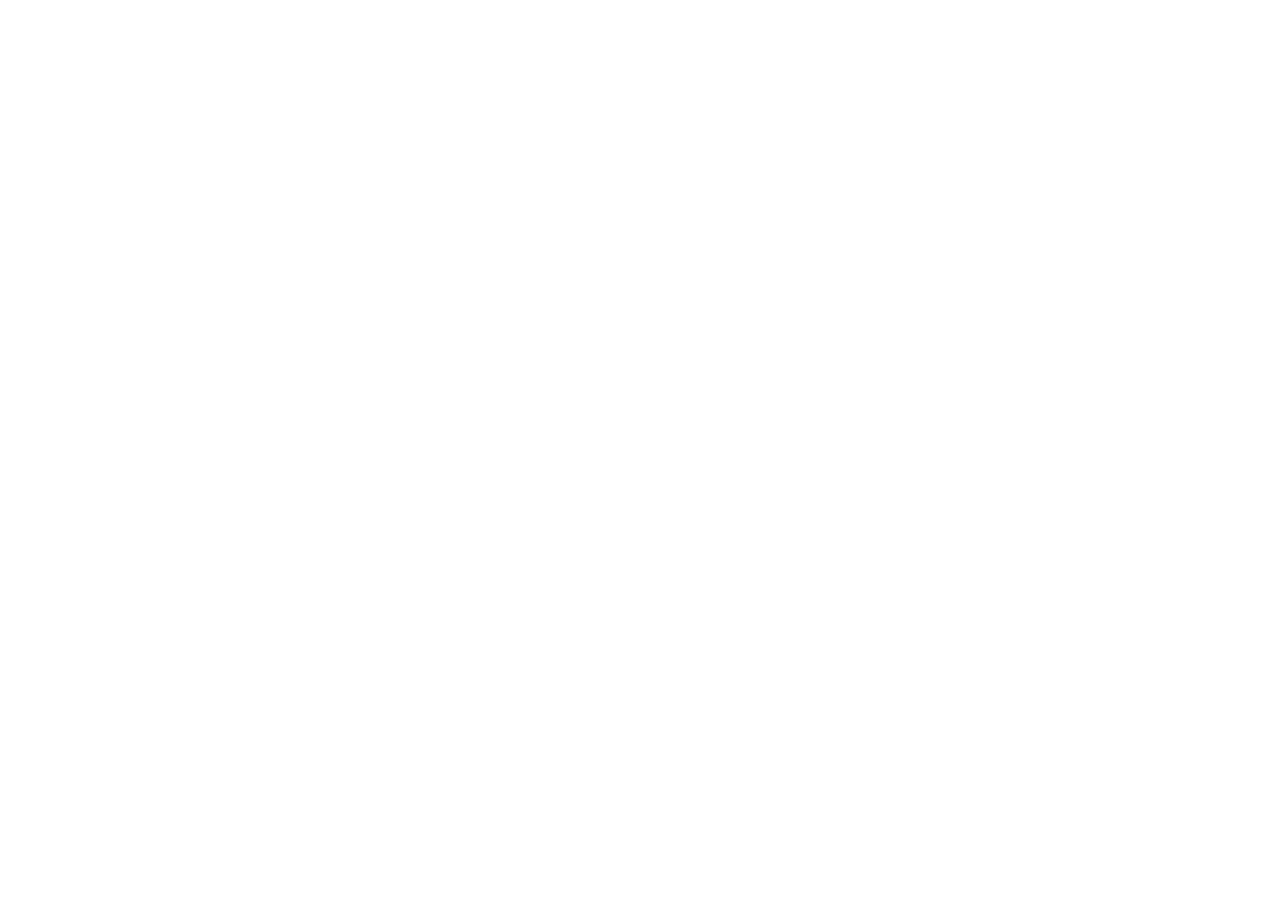
==== MGMFF/index.html @ a1c64749 "add index" ====
<!doctype html>
<html lang="en">
  <head>
    <meta charset="UTF-8" />
    <link rel="icon" type="image/svg+xml" href="/vite.svg" />
    <meta name="viewport" content="width=device-width, initial-scale=1.0" />
    <title>MEFGNN</title>
    <script type="module" crossorigin src="/assets/index-Czo3ZVK6.js"></script>
    <link rel="stylesheet" crossorigin href="/assets/index-4sK4E3Wk.css">
  </head>
  <body>
    <div id="root"></div>
  </body>
</html>
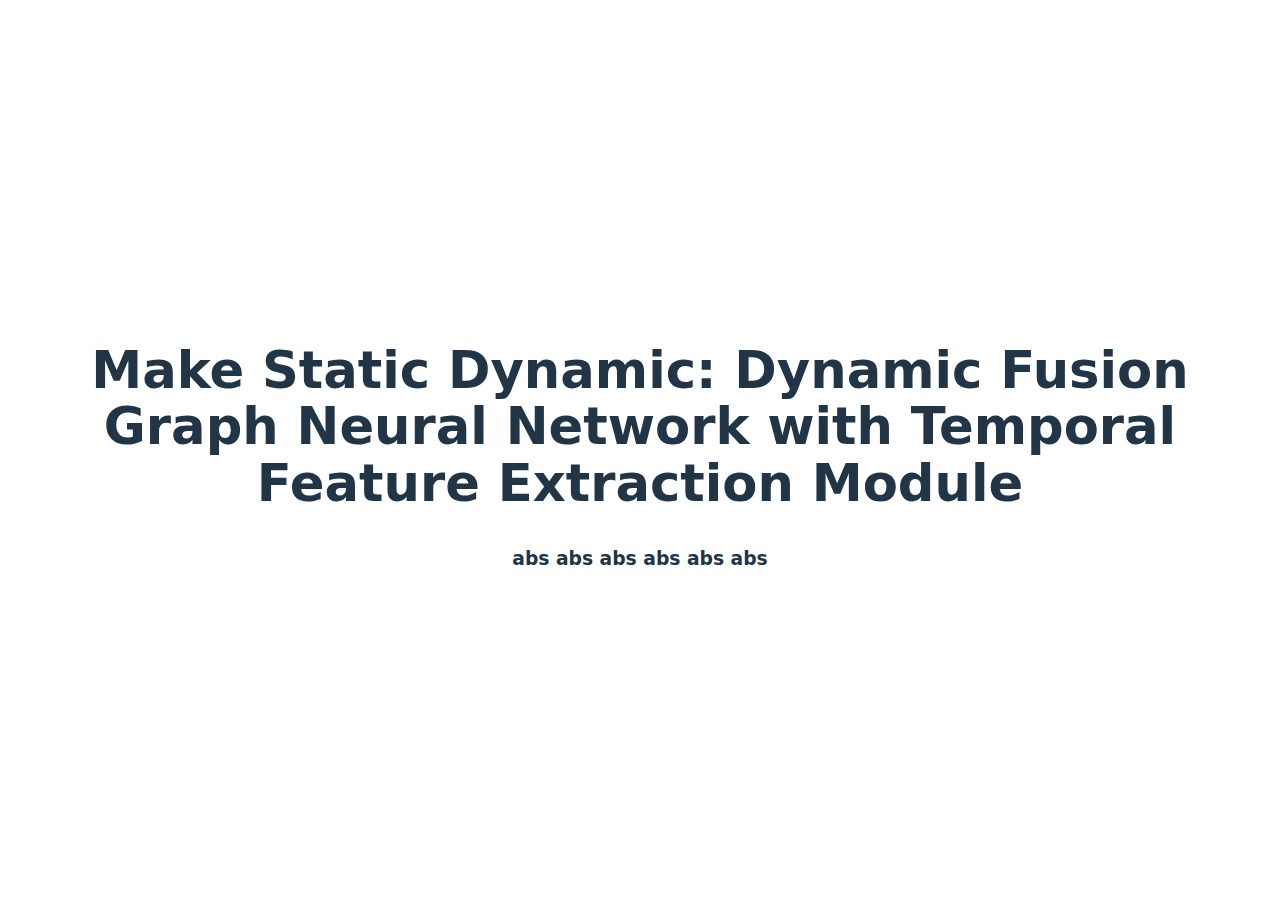
==== commit d4c9e81e: "fix index" ====
--- a/MGMFF/index.html
+++ b/MGMFF/index.html
@@ -1,15 +1,15 @@
-<!doctype html>
-<html lang="en">
-  <head>
-    <meta charset="UTF-8" />
-    <link rel="icon" type="image/svg+xml" href="/vite.svg" />
-    <meta name="viewport" content="width=device-width, initial-scale=1.0" />
-    <title>MEFGNN</title>
-    <script type="module" crossorigin src="/assets/index-Czo3ZVK6.js"></script>
-    <link rel="stylesheet" crossorigin href="/assets/index-4sK4E3Wk.css">
-  </head>
-  <body>
-    <div id="root"></div>-
-  </body>
-</html>
+<!doctype html>
+<html lang="en">
+  <head>
+    <meta charset="UTF-8" />
+    <link rel="icon" type="image/svg+xml" href="./vite.svg" />
+    <meta name="viewport" content="width=device-width, initial-scale=1.0" />
+    <title>MEFGNN</title>
+    <script type="module" crossorigin src="./assets/index-Czo3ZVK6.js"></script>
+    <link rel="stylesheet" crossorigin href="./assets/index-4sK4E3Wk.css">
+  </head>
+  <body>
+    <div id="root"></div>
+
+  </body>
+</html>
--- a/MGMFF/assets/index-4sK4E3Wk.css
+++ b/MGMFF/assets/index-4sK4E3Wk.css
@@ -0,0 +1 @@
+#root{max-width:1280px;margin:0 auto;padding:2rem;text-align:center}.logo{height:6em;padding:1.5em;will-change:filter;transition:filter .3s}.logo:hover{filter:drop-shadow(0 0 2em #646cffaa)}.logo.react:hover{filter:drop-shadow(0 0 2em #61dafbaa)}@keyframes logo-spin{0%{transform:rotate(0)}to{transform:rotate(360deg)}}@media (prefers-reduced-motion: no-preference){a:nth-of-type(2) .logo{animation:logo-spin infinite 20s linear}}.card{padding:2em}.read-the-docs{color:#888}:root{font-family:Inter,system-ui,Avenir,Helvetica,Arial,sans-serif;line-height:1.5;font-weight:400;color-scheme:light dark;color:#ffffffde;background-color:#242424;font-synthesis:none;text-rendering:optimizeLegibility;-webkit-font-smoothing:antialiased;-moz-osx-font-smoothing:grayscale}a{font-weight:500;color:#646cff;text-decoration:inherit}a:hover{color:#535bf2}body{margin:0;display:flex;place-items:center;min-width:320px;min-height:100vh}h1{font-size:3.2em;line-height:1.1}button{border-radius:8px;border:1px solid transparent;padding:.6em 1.2em;font-size:1em;font-weight:500;font-family:inherit;background-color:#1a1a1a;cursor:pointer;transition:border-color .25s}button:hover{border-color:#646cff}button:focus,button:focus-visible{outline:4px auto -webkit-focus-ring-color}@media (prefers-color-scheme: light){:root{color:#213547;background-color:#fff}a:hover{color:#747bff}button{background-color:#f9f9f9}}
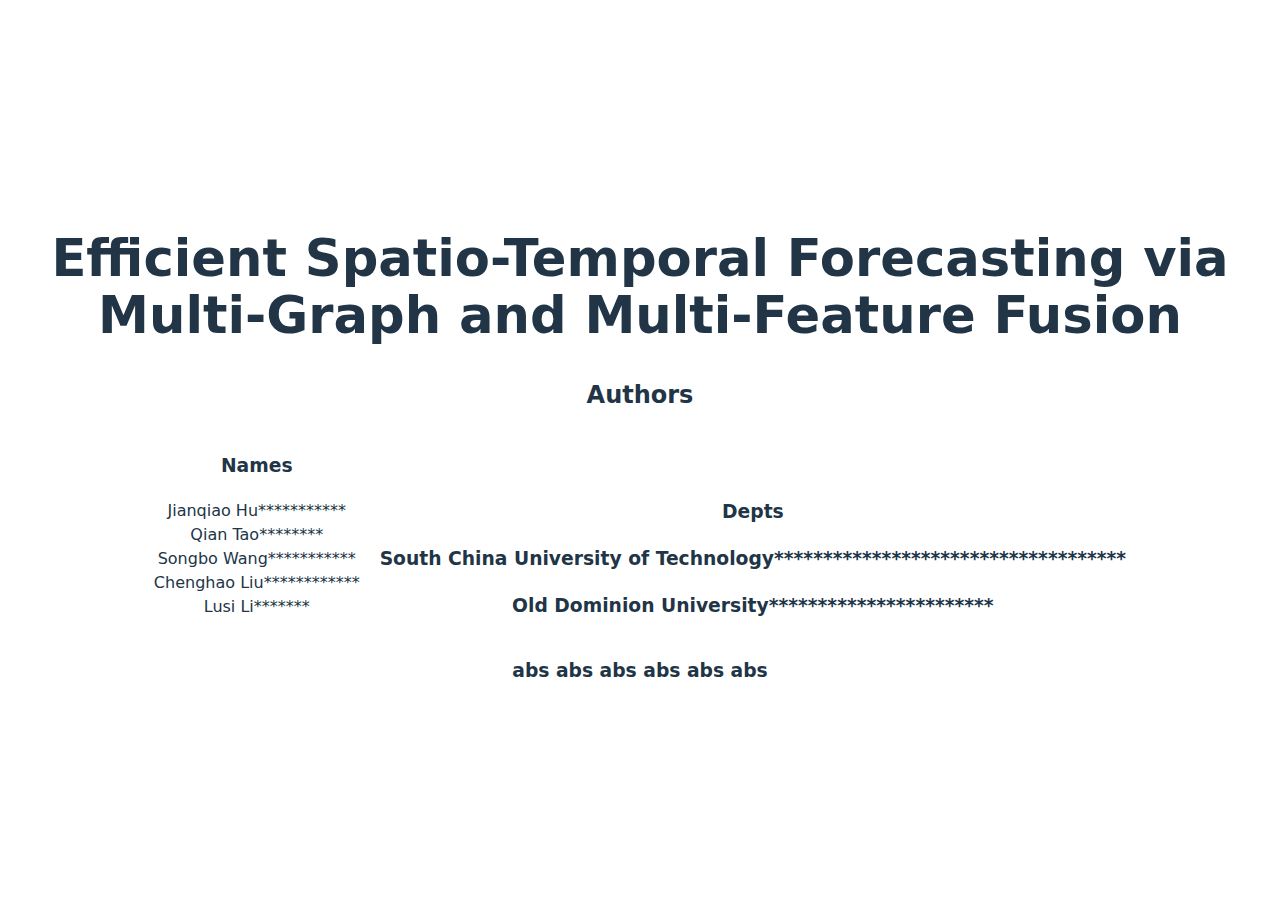
==== commit 267c4872: "fix MGMFF" ====
--- a/MGMFF/index.html
+++ b/MGMFF/index.html
@@ -4,8 +4,8 @@
     <meta charset="UTF-8" />
     <link rel="icon" type="image/svg+xml" href="./vite.svg" />
     <meta name="viewport" content="width=device-width, initial-scale=1.0" />
-    <title>MEFGNN</title>
-    <script type="module" crossorigin src="./assets/index-Czo3ZVK6.js"></script>
+    <title>MGMFF</title>
+    <script type="module" crossorigin src="./assets/index-P2ZWRGUz.js"></script>
     <link rel="stylesheet" crossorigin href="./assets/index-4sK4E3Wk.css">
   </head>
   <body>
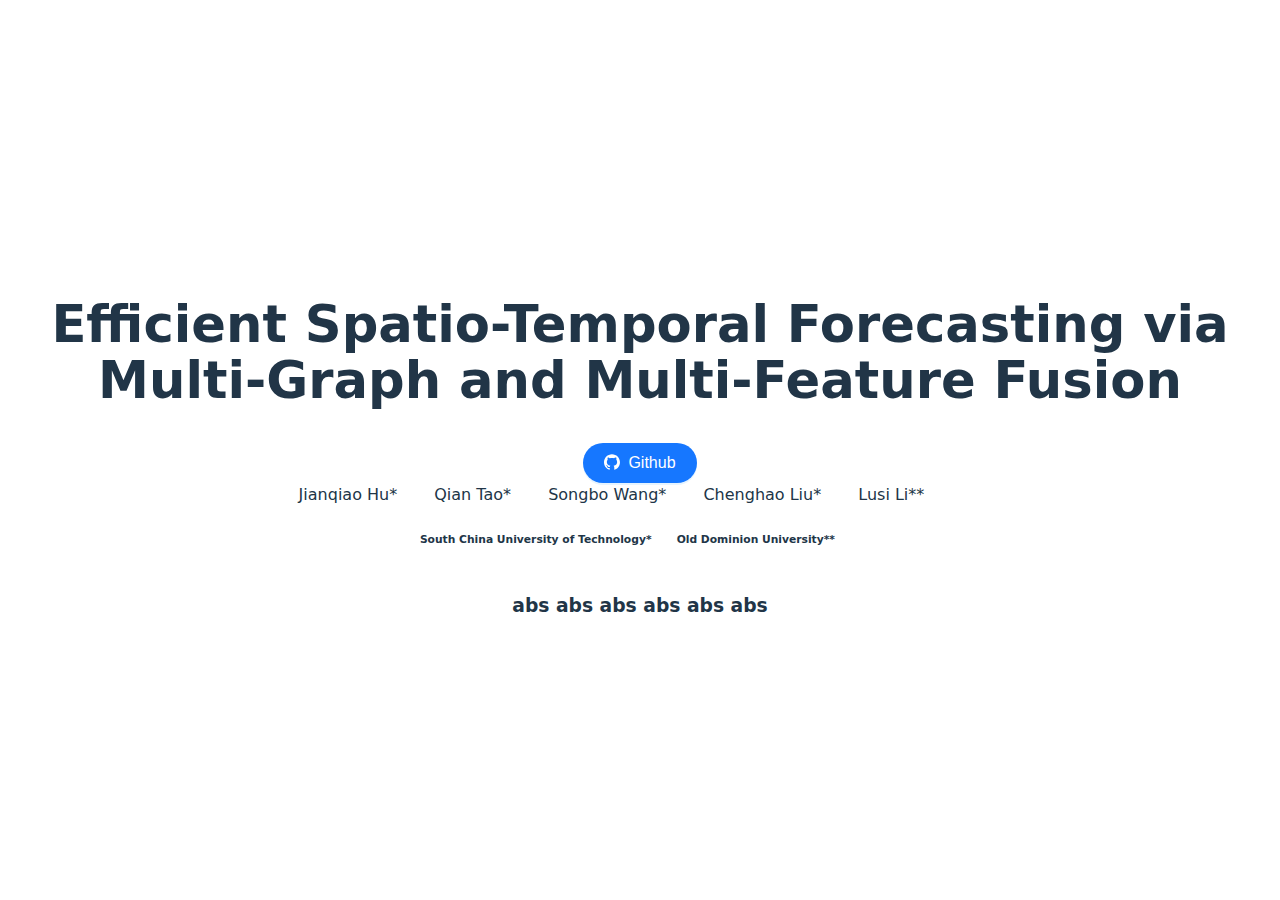
==== commit ce523bdc: "fix MGMFF" ====
--- a/MGMFF/index.html
+++ b/MGMFF/index.html
@@ -5,7 +5,7 @@
     <link rel="icon" type="image/svg+xml" href="./vite.svg" />
     <meta name="viewport" content="width=device-width, initial-scale=1.0" />
     <title>MGMFF</title>
-    <script type="module" crossorigin src="./assets/index-P2ZWRGUz.js"></script>
+    <script type="module" crossorigin src="./assets/index-rOuKhTlX.js"></script>
     <link rel="stylesheet" crossorigin href="./assets/index-4sK4E3Wk.css">
   </head>
   <body>
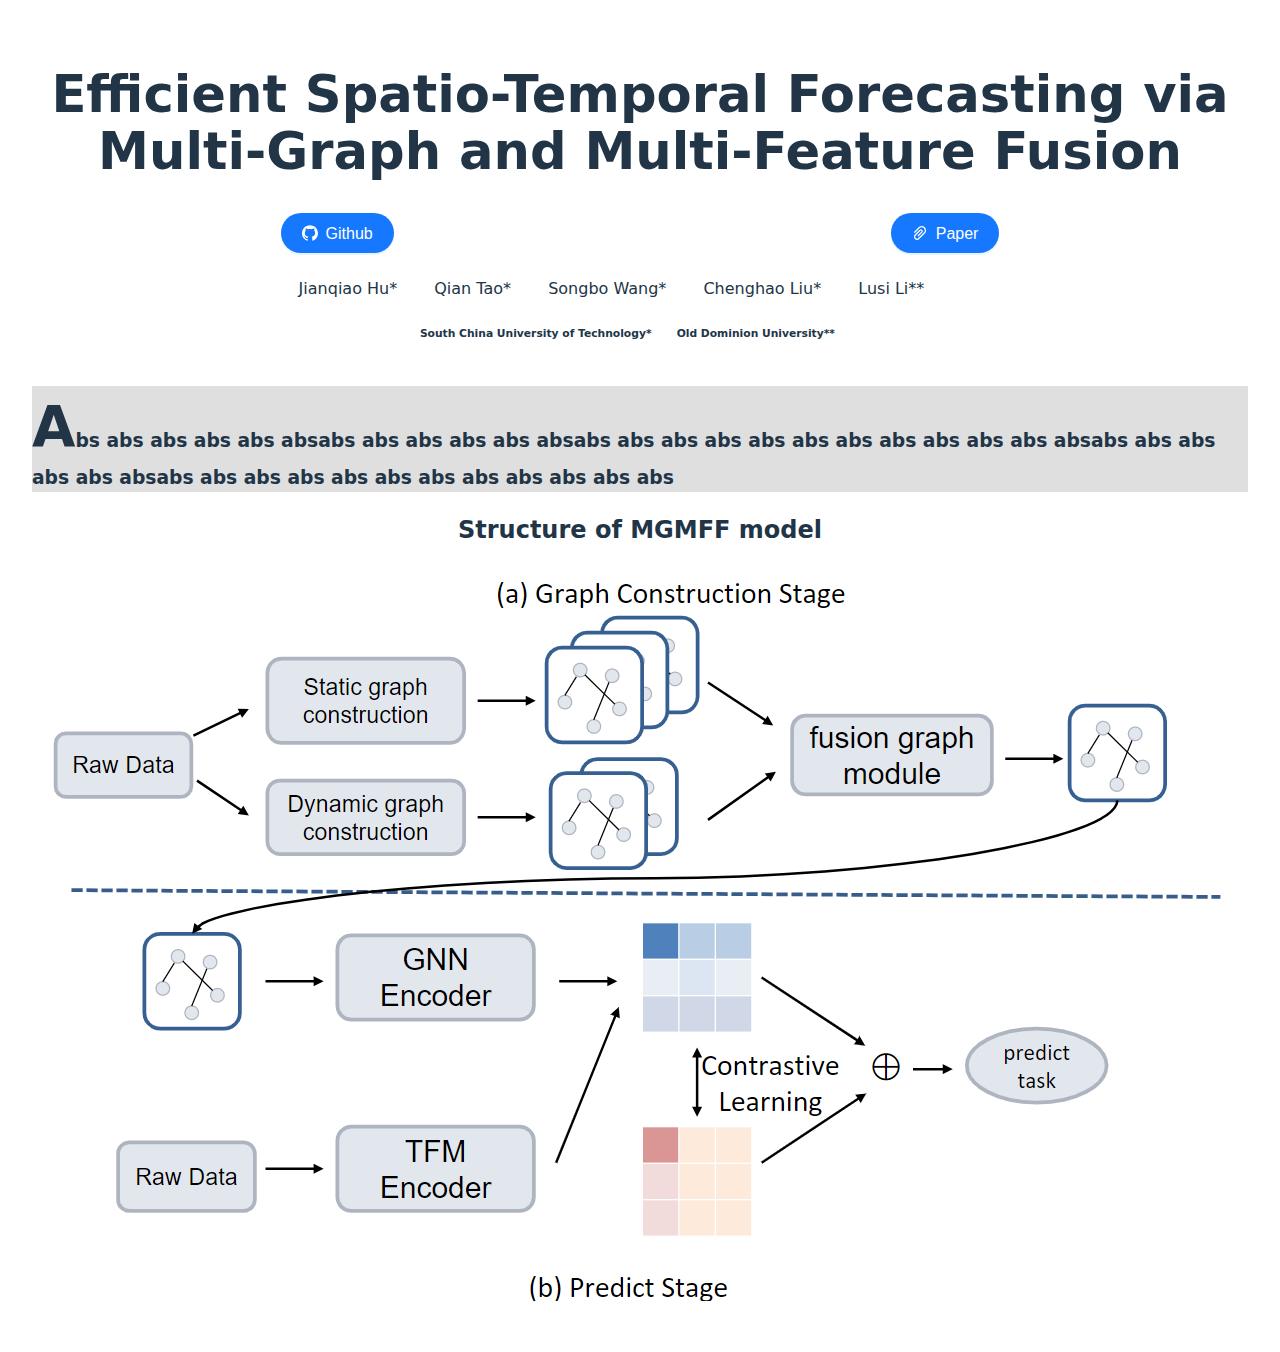
==== commit 1e8a348f: "fix page" ====
--- a/MGMFF/index.html
+++ b/MGMFF/index.html
@@ -1,15 +1,15 @@
-<!doctype html>
-<html lang="en">
-  <head>
-    <meta charset="UTF-8" />
-    <link rel="icon" type="image/svg+xml" href="./vite.svg" />
-    <meta name="viewport" content="width=device-width, initial-scale=1.0" />
-    <title>MGMFF</title>
-    <script type="module" crossorigin src="./assets/index-rOuKhTlX.js"></script>
+<!doctype html>
+<html lang="en">
+  <head>
+    <meta charset="UTF-8" />
+    <link rel="icon" type="image/svg+xml" href="./vite.svg" />
+    <meta name="viewport" content="width=device-width, initial-scale=1.0" />
+    <title>MGMFF</title>
+    <script type="module" crossorigin src="./assets/index-KEoGea8J.js"></script>
     <link rel="stylesheet" crossorigin href="./assets/index-4sK4E3Wk.css">
-  </head>
-  <body>
-    <div id="root"></div>
-
-  </body>
-</html>
+  </head>
+  <body>
+    <div id="root"></div>+
+  </body>
+</html>
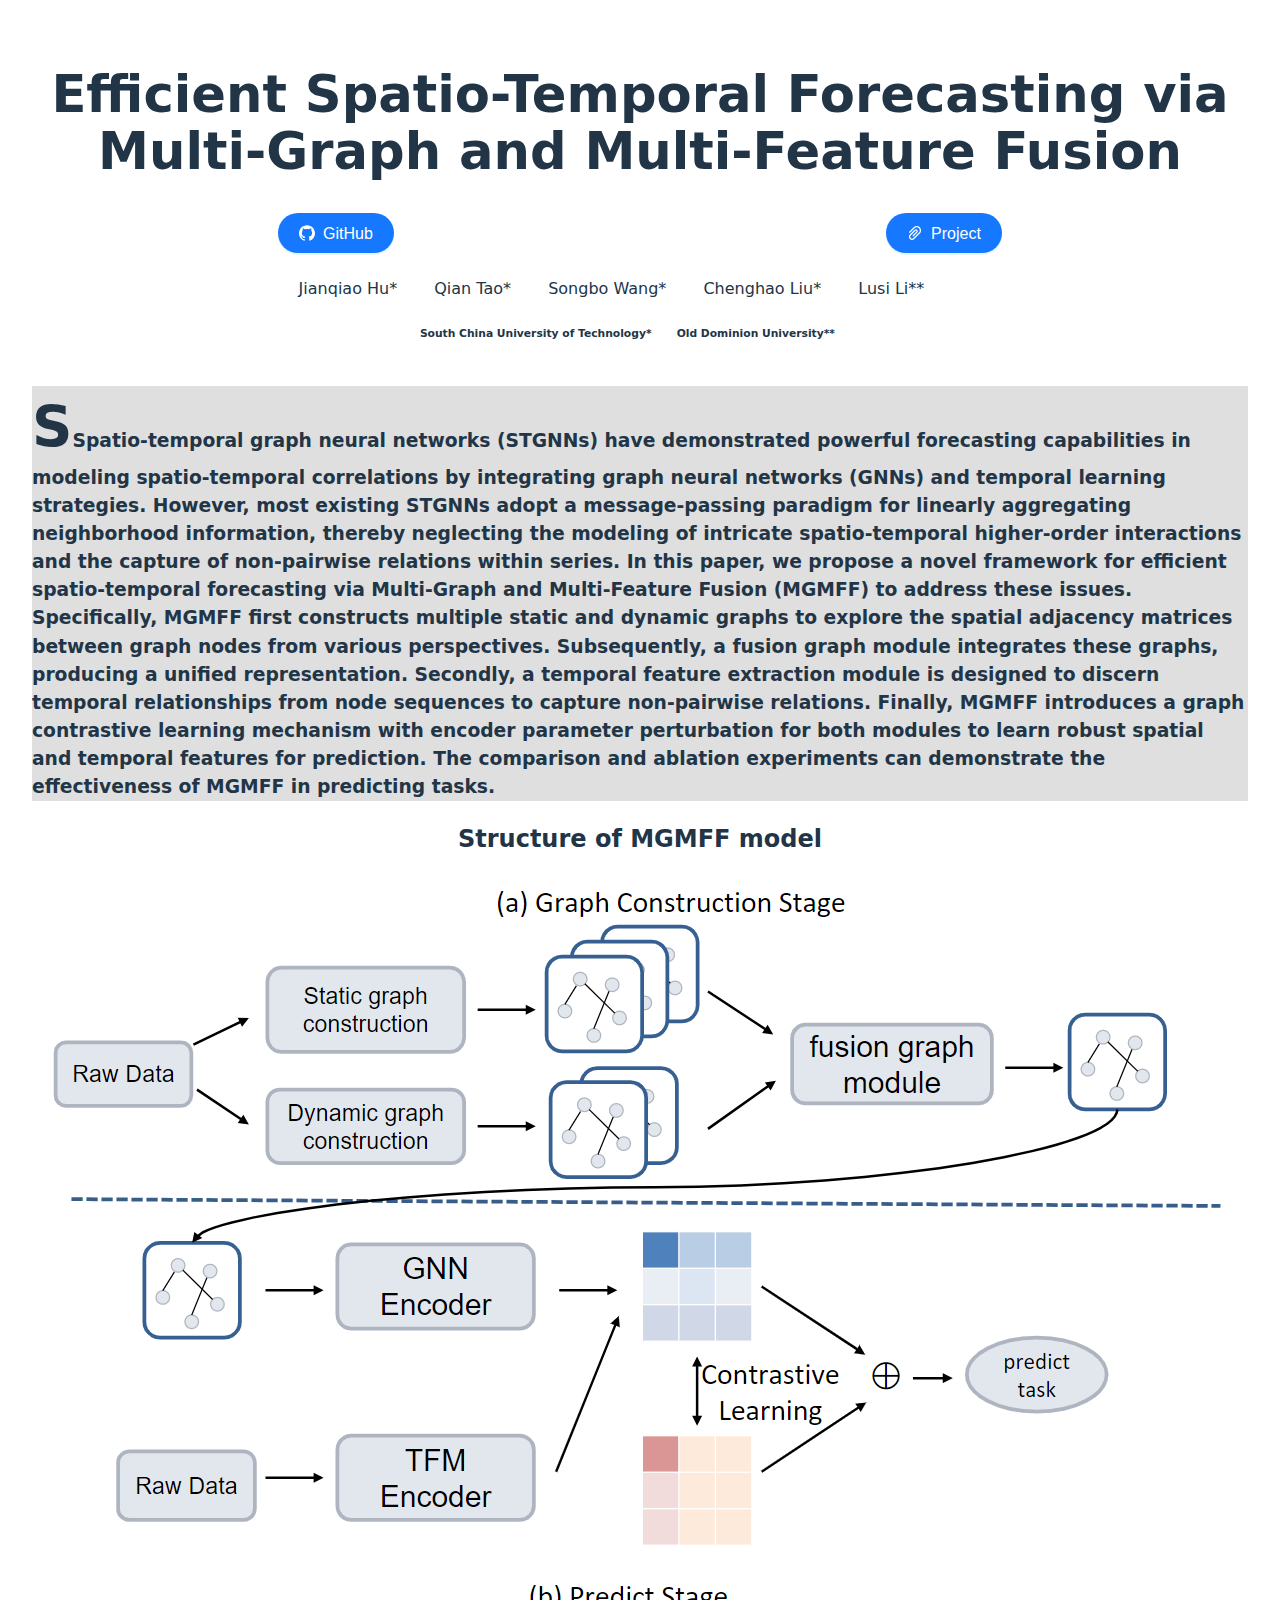
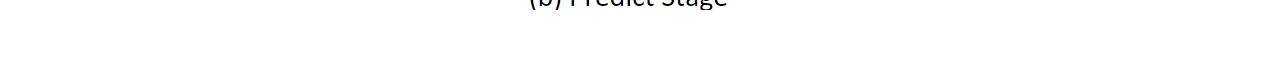
==== commit b51726e8: "fix page" ====
--- a/MGMFF/index.html
+++ b/MGMFF/index.html
@@ -5,8 +5,8 @@
     <link rel="icon" type="image/svg+xml" href="./vite.svg" />
     <meta name="viewport" content="width=device-width, initial-scale=1.0" />
     <title>MGMFF</title>
-    <script type="module" crossorigin src="./assets/index-KEoGea8J.js"></script>
-    <link rel="stylesheet" crossorigin href="./assets/index-4sK4E3Wk.css">
+    <script type="module" crossorigin src="./assets/index-cU9W8iYO.js"></script>
+    <link rel="stylesheet" crossorigin href="./assets/index-1HqgUDCi.css">
   </head>
   <body>
     <div id="root"></div>--- a/MGMFF/assets/index-1HqgUDCi.css
+++ b/MGMFF/assets/index-1HqgUDCi.css
@@ -0,0 +1 @@
+#root{max-width:1280px;margin:0 auto;padding:2rem;text-align:center}.logo{height:6em;padding:1.5em;will-change:filter;transition:filter .3s}.logo:hover{filter:drop-shadow(0 0 2em #646cffaa)}.logo.react:hover{filter:drop-shadow(0 0 2em #61dafbaa)}@keyframes logo-spin{0%{transform:rotate(0)}to{transform:rotate(360deg)}}@media (prefers-reduced-motion: no-preference){a:nth-of-type(2) .logo{animation:logo-spin infinite 20s linear}}.card{padding:2em}.read-the-docs{color:#888}@font-face{font-family:KaTeX_AMS;font-style:normal;font-weight:400;src:url(./KaTeX_AMS-Regular-UIXRTGNW.woff2) format("woff2"),url(./KaTeX_AMS-Regular-zJvWDgGp.woff) format("woff"),url(./KaTeX_AMS-Regular-0YIAJWTb.ttf) format("truetype")}@font-face{font-family:KaTeX_Caligraphic;font-style:normal;font-weight:700;src:url(./KaTeX_Caligraphic-Bold-6vyEfazt.woff2) format("woff2"),url(./KaTeX_Caligraphic-Bold-RIlxi71x.woff) format("woff"),url(./KaTeX_Caligraphic-Bold-AE18XbF9.ttf) format("truetype")}@font-face{font-family:KaTeX_Caligraphic;font-style:normal;font-weight:400;src:url(./KaTeX_Caligraphic-Regular-4uo0fsfh.woff2) format("woff2"),url(./KaTeX_Caligraphic-Regular-k0QPq0y-.woff) format("woff"),url(./KaTeX_Caligraphic-Regular-MF_e1AYw.ttf) format("truetype")}@font-face{font-family:KaTeX_Fraktur;font-style:normal;font-weight:700;src:url(./KaTeX_Fraktur-Bold-i-oP291Y.woff2) format("woff2"),url(./KaTeX_Fraktur-Bold-bAz-dThZ.woff) format("woff"),url(./KaTeX_Fraktur-Bold-XZxETTVq.ttf) format("truetype")}@font-face{font-family:KaTeX_Fraktur;font-style:normal;font-weight:400;src:url(./KaTeX_Fraktur-Regular-k2IhepQP.woff2) format("woff2"),url(./KaTeX_Fraktur-Regular-8XXOHEfX.woff) format("woff"),url(./KaTeX_Fraktur-Regular-gf8Lq3rE.ttf) format("truetype")}@font-face{font-family:KaTeX_Main;font-style:normal;font-weight:700;src:url(./KaTeX_Main-Bold-sffOiHVw.woff2) format("woff2"),url(./KaTeX_Main-Bold-CZtwCMuf.woff) format("woff"),url(./KaTeX_Main-Bold-MGqDlVzd.ttf) format("truetype")}@font-face{font-family:KaTeX_Main;font-style:italic;font-weight:700;src:url(./KaTeX_Main-BoldItalic-8QydwDku.woff2) format("woff2"),url(./KaTeX_Main-BoldItalic-EqUi0SPe.woff) format("woff"),url(./KaTeX_Main-BoldItalic-88TzJhul.ttf) format("truetype")}@font-face{font-family:KaTeX_Main;font-style:italic;font-weight:400;src:url(./KaTeX_Main-Italic-DVgO3ulm.woff2) format("woff2"),url(./KaTeX_Main-Italic-TCzgZvdR.woff) format("woff"),url(./KaTeX_Main-Italic-N1npxqDf.ttf) format("truetype")}@font-face{font-family:KaTeX_Main;font-style:normal;font-weight:400;src:url(./KaTeX_Main-Regular-dtjb4qKe.woff2) format("woff2"),url(./KaTeX_Main-Regular-6_eCWgYQ.woff) format("woff"),url(./KaTeX_Main-Regular-MqWbzbVV.ttf) format("truetype")}@font-face{font-family:KaTeX_Math;font-style:italic;font-weight:700;src:url(./KaTeX_Math-BoldItalic-mZ7zbAmZ.woff2) format("woff2"),url(./KaTeX_Math-BoldItalic-ImPtsMme.woff) format("woff"),url(./KaTeX_Math-BoldItalic-d10o37uD.ttf) format("truetype")}@font-face{font-family:KaTeX_Math;font-style:italic;font-weight:400;src:url(./KaTeX_Math-Italic-LedwBEzP.woff2) format("woff2"),url(./KaTeX_Math-Italic-wNP_z16f.woff) format("woff"),url(./KaTeX_Math-Italic-H5Tq_9FA.ttf) format("truetype")}@font-face{font-family:KaTeX_SansSerif;font-style:normal;font-weight:700;src:url(./KaTeX_SansSerif-Bold-9bFEtBg9.woff2) format("woff2"),url(./KaTeX_SansSerif-Bold-2yISjogg.woff) format("woff"),url(./KaTeX_SansSerif-Bold-hTHqZ76u.ttf) format("truetype")}@font-face{font-family:KaTeX_SansSerif;font-style:italic;font-weight:400;src:url(./KaTeX_SansSerif-Italic-tx9FahgZ.woff2) format("woff2"),url(./KaTeX_SansSerif-Italic-Azdo-3Wm.woff) format("woff"),url(./KaTeX_SansSerif-Italic-GGIydc0p.ttf) format("truetype")}@font-face{font-family:KaTeX_SansSerif;font-style:normal;font-weight:400;src:url(./KaTeX_SansSerif-Regular-wwQp5Se8.woff2) format("woff2"),url(./KaTeX_SansSerif-Regular-kun6lKiW.woff) format("woff"),url(./KaTeX_SansSerif-Regular-TaO4USHJ.ttf) format("truetype")}@font-face{font-family:KaTeX_Script;font-style:normal;font-weight:400;src:url(./KaTeX_Script-Regular-98CFnxev.woff2) format("woff2"),url(./KaTeX_Script-Regular--ckFYqpa.woff) format("woff"),url(./KaTeX_Script-Regular-uSZBlqPg.ttf) format("truetype")}@font-face{font-family:KaTeX_Size1;font-style:normal;font-weight:400;src:url(./KaTeX_Size1-Regular-Jgg_JgPA.woff2) format("woff2"),url(./KaTeX_Size1-Regular-tfebZ-uE.woff) format("woff"),url(./KaTeX_Size1-Regular-27J7nvyK.ttf) format("truetype")}@font-face{font-family:KaTeX_Size2;font-style:normal;font-weight:400;src:url(./KaTeX_Size2-Regular-8uHcfdJu.woff2) format("woff2"),url(./KaTeX_Size2-Regular-KA9bXP1N.woff) format("woff"),url(./KaTeX_Size2-Regular-e4ClFoQr.ttf) format("truetype")}@font-face{font-family:KaTeX_Size3;font-style:normal;font-weight:400;src:url([data-uri]) format("woff2"),url(./KaTeX_Size3-Regular-k6uTKqBB.woff) format("woff"),url(./KaTeX_Size3-Regular-4KV7NJM_.ttf) format("truetype")}@font-face{font-family:KaTeX_Size4;font-style:normal;font-weight:400;src:url(./KaTeX_Size4-Regular-5eZcWcVX.woff2) format("woff2"),url(./KaTeX_Size4-Regular-RfuIJGSk.woff) format("woff"),url(./KaTeX_Size4-Regular-1hQb9ONy.ttf) format("truetype")}@font-face{font-family:KaTeX_Typewriter;font-style:normal;font-weight:400;src:url(./KaTeX_Typewriter-Regular-juq-IZ9c.woff2) format("woff2"),url(./KaTeX_Typewriter-Regular-tMUvZjwd.woff) format("woff"),url(./KaTeX_Typewriter-Regular-9yG-_x36.ttf) format("truetype")}.katex{text-rendering:auto;font: 1.21em KaTeX_Main,Times New Roman,serif;line-height:1.2;text-indent:0}.katex *{-ms-high-contrast-adjust:none!important;border-color:currentColor}.katex .katex-version:after{content:"0.16.9"}.katex .katex-mathml{clip:rect(1px,1px,1px,1px);border:0;height:1px;overflow:hidden;padding:0;position:absolute;width:1px}.katex .katex-html>.newline{display:block}.katex .base{position:relative;white-space:nowrap;width:-webkit-min-content;width:-moz-min-content;width:min-content}.katex .base,.katex .strut{display:inline-block}.katex .textbf{font-weight:700}.katex .textit{font-style:italic}.katex .textrm{font-family:KaTeX_Main}.katex .textsf{font-family:KaTeX_SansSerif}.katex .texttt{font-family:KaTeX_Typewriter}.katex .mathnormal{font-family:KaTeX_Math;font-style:italic}.katex .mathit{font-family:KaTeX_Main;font-style:italic}.katex .mathrm{font-style:normal}.katex .mathbf{font-family:KaTeX_Main;font-weight:700}.katex .boldsymbol{font-family:KaTeX_Math;font-style:italic;font-weight:700}.katex .amsrm,.katex .mathbb,.katex .textbb{font-family:KaTeX_AMS}.katex .mathcal{font-family:KaTeX_Caligraphic}.katex .mathfrak,.katex .textfrak{font-family:KaTeX_Fraktur}.katex .mathboldfrak,.katex .textboldfrak{font-family:KaTeX_Fraktur;font-weight:700}.katex .mathtt{font-family:KaTeX_Typewriter}.katex .mathscr,.katex .textscr{font-family:KaTeX_Script}.katex .mathsf,.katex .textsf{font-family:KaTeX_SansSerif}.katex .mathboldsf,.katex .textboldsf{font-family:KaTeX_SansSerif;font-weight:700}.katex .mathitsf,.katex .textitsf{font-family:KaTeX_SansSerif;font-style:italic}.katex .mainrm{font-family:KaTeX_Main;font-style:normal}.katex .vlist-t{border-collapse:collapse;display:inline-table;table-layout:fixed}.katex .vlist-r{display:table-row}.katex .vlist{display:table-cell;position:relative;vertical-align:bottom}.katex .vlist>span{display:block;height:0;position:relative}.katex .vlist>span>span{display:inline-block}.katex .vlist>span>.pstrut{overflow:hidden;width:0}.katex .vlist-t2{margin-right:-2px}.katex .vlist-s{display:table-cell;font-size:1px;min-width:2px;vertical-align:bottom;width:2px}.katex .vbox{align-items:baseline;display:inline-flex;flex-direction:column}.katex .hbox{width:100%}.katex .hbox,.katex .thinbox{display:inline-flex;flex-direction:row}.katex .thinbox{max-width:0;width:0}.katex .msupsub{text-align:left}.katex .mfrac>span>span{text-align:center}.katex .mfrac .frac-line{border-bottom-style:solid;display:inline-block;width:100%}.katex .hdashline,.katex .hline,.katex .mfrac .frac-line,.katex .overline .overline-line,.katex .rule,.katex .underline .underline-line{min-height:1px}.katex .mspace{display:inline-block}.katex .clap,.katex .llap,.katex .rlap{position:relative;width:0}.katex .clap>.inner,.katex .llap>.inner,.katex .rlap>.inner{position:absolute}.katex .clap>.fix,.katex .llap>.fix,.katex .rlap>.fix{display:inline-block}.katex .llap>.inner{right:0}.katex .clap>.inner,.katex .rlap>.inner{left:0}.katex .clap>.inner>span{margin-left:-50%;margin-right:50%}.katex .rule{border:0 solid;display:inline-block;position:relative}.katex .hline,.katex .overline .overline-line,.katex .underline .underline-line{border-bottom-style:solid;display:inline-block;width:100%}.katex .hdashline{border-bottom-style:dashed;display:inline-block;width:100%}.katex .sqrt>.root{margin-left:.27777778em;margin-right:-.55555556em}.katex .fontsize-ensurer.reset-size1.size1,.katex .sizing.reset-size1.size1{font-size:1em}.katex .fontsize-ensurer.reset-size1.size2,.katex .sizing.reset-size1.size2{font-size:1.2em}.katex .fontsize-ensurer.reset-size1.size3,.katex .sizing.reset-size1.size3{font-size:1.4em}.katex .fontsize-ensurer.reset-size1.size4,.katex .sizing.reset-size1.size4{font-size:1.6em}.katex .fontsize-ensurer.reset-size1.size5,.katex .sizing.reset-size1.size5{font-size:1.8em}.katex .fontsize-ensurer.reset-size1.size6,.katex .sizing.reset-size1.size6{font-size:2em}.katex .fontsize-ensurer.reset-size1.size7,.katex .sizing.reset-size1.size7{font-size:2.4em}.katex .fontsize-ensurer.reset-size1.size8,.katex .sizing.reset-size1.size8{font-size:2.88em}.katex .fontsize-ensurer.reset-size1.size9,.katex .sizing.reset-size1.size9{font-size:3.456em}.katex .fontsize-ensurer.reset-size1.size10,.katex .sizing.reset-size1.size10{font-size:4.148em}.katex .fontsize-ensurer.reset-size1.size11,.katex .sizing.reset-size1.size11{font-size:4.976em}.katex .fontsize-ensurer.reset-size2.size1,.katex .sizing.reset-size2.size1{font-size:.83333333em}.katex .fontsize-ensurer.reset-size2.size2,.katex .sizing.reset-size2.size2{font-size:1em}.katex .fontsize-ensurer.reset-size2.size3,.katex .sizing.reset-size2.size3{font-size:1.16666667em}.katex .fontsize-ensurer.reset-size2.size4,.katex .sizing.reset-size2.size4{font-size:1.33333333em}.katex .fontsize-ensurer.reset-size2.size5,.katex .sizing.reset-size2.size5{font-size:1.5em}.katex .fontsize-ensurer.reset-size2.size6,.katex .sizing.reset-size2.size6{font-size:1.66666667em}.katex .fontsize-ensurer.reset-size2.size7,.katex .sizing.reset-size2.size7{font-size:2em}.katex .fontsize-ensurer.reset-size2.size8,.katex .sizing.reset-size2.size8{font-size:2.4em}.katex .fontsize-ensurer.reset-size2.size9,.katex .sizing.reset-size2.size9{font-size:2.88em}.katex .fontsize-ensurer.reset-size2.size10,.katex .sizing.reset-size2.size10{font-size:3.45666667em}.katex .fontsize-ensurer.reset-size2.size11,.katex .sizing.reset-size2.size11{font-size:4.14666667em}.katex .fontsize-ensurer.reset-size3.size1,.katex .sizing.reset-size3.size1{font-size:.71428571em}.katex .fontsize-ensurer.reset-size3.size2,.katex .sizing.reset-size3.size2{font-size:.85714286em}.katex .fontsize-ensurer.reset-size3.size3,.katex .sizing.reset-size3.size3{font-size:1em}.katex .fontsize-ensurer.reset-size3.size4,.katex .sizing.reset-size3.size4{font-size:1.14285714em}.katex .fontsize-ensurer.reset-size3.size5,.katex .sizing.reset-size3.size5{font-size:1.28571429em}.katex .fontsize-ensurer.reset-size3.size6,.katex .sizing.reset-size3.size6{font-size:1.42857143em}.katex .fontsize-ensurer.reset-size3.size7,.katex .sizing.reset-size3.size7{font-size:1.71428571em}.katex .fontsize-ensurer.reset-size3.size8,.katex .sizing.reset-size3.size8{font-size:2.05714286em}.katex .fontsize-ensurer.reset-size3.size9,.katex .sizing.reset-size3.size9{font-size:2.46857143em}.katex .fontsize-ensurer.reset-size3.size10,.katex .sizing.reset-size3.size10{font-size:2.96285714em}.katex .fontsize-ensurer.reset-size3.size11,.katex .sizing.reset-size3.size11{font-size:3.55428571em}.katex .fontsize-ensurer.reset-size4.size1,.katex .sizing.reset-size4.size1{font-size:.625em}.katex .fontsize-ensurer.reset-size4.size2,.katex .sizing.reset-size4.size2{font-size:.75em}.katex .fontsize-ensurer.reset-size4.size3,.katex .sizing.reset-size4.size3{font-size:.875em}.katex .fontsize-ensurer.reset-size4.size4,.katex .sizing.reset-size4.size4{font-size:1em}.katex .fontsize-ensurer.reset-size4.size5,.katex .sizing.reset-size4.size5{font-size:1.125em}.katex .fontsize-ensurer.reset-size4.size6,.katex .sizing.reset-size4.size6{font-size:1.25em}.katex .fontsize-ensurer.reset-size4.size7,.katex .sizing.reset-size4.size7{font-size:1.5em}.katex .fontsize-ensurer.reset-size4.size8,.katex .sizing.reset-size4.size8{font-size:1.8em}.katex .fontsize-ensurer.reset-size4.size9,.katex .sizing.reset-size4.size9{font-size:2.16em}.katex .fontsize-ensurer.reset-size4.size10,.katex .sizing.reset-size4.size10{font-size:2.5925em}.katex .fontsize-ensurer.reset-size4.size11,.katex .sizing.reset-size4.size11{font-size:3.11em}.katex .fontsize-ensurer.reset-size5.size1,.katex .sizing.reset-size5.size1{font-size:.55555556em}.katex .fontsize-ensurer.reset-size5.size2,.katex .sizing.reset-size5.size2{font-size:.66666667em}.katex .fontsize-ensurer.reset-size5.size3,.katex .sizing.reset-size5.size3{font-size:.77777778em}.katex .fontsize-ensurer.reset-size5.size4,.katex .sizing.reset-size5.size4{font-size:.88888889em}.katex .fontsize-ensurer.reset-size5.size5,.katex .sizing.reset-size5.size5{font-size:1em}.katex .fontsize-ensurer.reset-size5.size6,.katex .sizing.reset-size5.size6{font-size:1.11111111em}.katex .fontsize-ensurer.reset-size5.size7,.katex .sizing.reset-size5.size7{font-size:1.33333333em}.katex .fontsize-ensurer.reset-size5.size8,.katex .sizing.reset-size5.size8{font-size:1.6em}.katex .fontsize-ensurer.reset-size5.size9,.katex .sizing.reset-size5.size9{font-size:1.92em}.katex .fontsize-ensurer.reset-size5.size10,.katex .sizing.reset-size5.size10{font-size:2.30444444em}.katex .fontsize-ensurer.reset-size5.size11,.katex .sizing.reset-size5.size11{font-size:2.76444444em}.katex .fontsize-ensurer.reset-size6.size1,.katex .sizing.reset-size6.size1{font-size:.5em}.katex .fontsize-ensurer.reset-size6.size2,.katex .sizing.reset-size6.size2{font-size:.6em}.katex .fontsize-ensurer.reset-size6.size3,.katex .sizing.reset-size6.size3{font-size:.7em}.katex .fontsize-ensurer.reset-size6.size4,.katex .sizing.reset-size6.size4{font-size:.8em}.katex .fontsize-ensurer.reset-size6.size5,.katex .sizing.reset-size6.size5{font-size:.9em}.katex .fontsize-ensurer.reset-size6.size6,.katex .sizing.reset-size6.size6{font-size:1em}.katex .fontsize-ensurer.reset-size6.size7,.katex .sizing.reset-size6.size7{font-size:1.2em}.katex .fontsize-ensurer.reset-size6.size8,.katex .sizing.reset-size6.size8{font-size:1.44em}.katex .fontsize-ensurer.reset-size6.size9,.katex .sizing.reset-size6.size9{font-size:1.728em}.katex .fontsize-ensurer.reset-size6.size10,.katex .sizing.reset-size6.size10{font-size:2.074em}.katex .fontsize-ensurer.reset-size6.size11,.katex .sizing.reset-size6.size11{font-size:2.488em}.katex .fontsize-ensurer.reset-size7.size1,.katex .sizing.reset-size7.size1{font-size:.41666667em}.katex .fontsize-ensurer.reset-size7.size2,.katex .sizing.reset-size7.size2{font-size:.5em}.katex .fontsize-ensurer.reset-size7.size3,.katex .sizing.reset-size7.size3{font-size:.58333333em}.katex .fontsize-ensurer.reset-size7.size4,.katex .sizing.reset-size7.size4{font-size:.66666667em}.katex .fontsize-ensurer.reset-size7.size5,.katex .sizing.reset-size7.size5{font-size:.75em}.katex .fontsize-ensurer.reset-size7.size6,.katex .sizing.reset-size7.size6{font-size:.83333333em}.katex .fontsize-ensurer.reset-size7.size7,.katex .sizing.reset-size7.size7{font-size:1em}.katex .fontsize-ensurer.reset-size7.size8,.katex .sizing.reset-size7.size8{font-size:1.2em}.katex .fontsize-ensurer.reset-size7.size9,.katex .sizing.reset-size7.size9{font-size:1.44em}.katex .fontsize-ensurer.reset-size7.size10,.katex .sizing.reset-size7.size10{font-size:1.72833333em}.katex .fontsize-ensurer.reset-size7.size11,.katex .sizing.reset-size7.size11{font-size:2.07333333em}.katex .fontsize-ensurer.reset-size8.size1,.katex .sizing.reset-size8.size1{font-size:.34722222em}.katex .fontsize-ensurer.reset-size8.size2,.katex .sizing.reset-size8.size2{font-size:.41666667em}.katex .fontsize-ensurer.reset-size8.size3,.katex .sizing.reset-size8.size3{font-size:.48611111em}.katex .fontsize-ensurer.reset-size8.size4,.katex .sizing.reset-size8.size4{font-size:.55555556em}.katex .fontsize-ensurer.reset-size8.size5,.katex .sizing.reset-size8.size5{font-size:.625em}.katex .fontsize-ensurer.reset-size8.size6,.katex .sizing.reset-size8.size6{font-size:.69444444em}.katex .fontsize-ensurer.reset-size8.size7,.katex .sizing.reset-size8.size7{font-size:.83333333em}.katex .fontsize-ensurer.reset-size8.size8,.katex .sizing.reset-size8.size8{font-size:1em}.katex .fontsize-ensurer.reset-size8.size9,.katex .sizing.reset-size8.size9{font-size:1.2em}.katex .fontsize-ensurer.reset-size8.size10,.katex .sizing.reset-size8.size10{font-size:1.44027778em}.katex .fontsize-ensurer.reset-size8.size11,.katex .sizing.reset-size8.size11{font-size:1.72777778em}.katex .fontsize-ensurer.reset-size9.size1,.katex .sizing.reset-size9.size1{font-size:.28935185em}.katex .fontsize-ensurer.reset-size9.size2,.katex .sizing.reset-size9.size2{font-size:.34722222em}.katex .fontsize-ensurer.reset-size9.size3,.katex .sizing.reset-size9.size3{font-size:.40509259em}.katex .fontsize-ensurer.reset-size9.size4,.katex .sizing.reset-size9.size4{font-size:.46296296em}.katex .fontsize-ensurer.reset-size9.size5,.katex .sizing.reset-size9.size5{font-size:.52083333em}.katex .fontsize-ensurer.reset-size9.size6,.katex .sizing.reset-size9.size6{font-size:.5787037em}.katex .fontsize-ensurer.reset-size9.size7,.katex .sizing.reset-size9.size7{font-size:.69444444em}.katex .fontsize-ensurer.reset-size9.size8,.katex .sizing.reset-size9.size8{font-size:.83333333em}.katex .fontsize-ensurer.reset-size9.size9,.katex .sizing.reset-size9.size9{font-size:1em}.katex .fontsize-ensurer.reset-size9.size10,.katex .sizing.reset-size9.size10{font-size:1.20023148em}.katex .fontsize-ensurer.reset-size9.size11,.katex .sizing.reset-size9.size11{font-size:1.43981481em}.katex .fontsize-ensurer.reset-size10.size1,.katex .sizing.reset-size10.size1{font-size:.24108004em}.katex .fontsize-ensurer.reset-size10.size2,.katex .sizing.reset-size10.size2{font-size:.28929605em}.katex .fontsize-ensurer.reset-size10.size3,.katex .sizing.reset-size10.size3{font-size:.33751205em}.katex .fontsize-ensurer.reset-size10.size4,.katex .sizing.reset-size10.size4{font-size:.38572806em}.katex .fontsize-ensurer.reset-size10.size5,.katex .sizing.reset-size10.size5{font-size:.43394407em}.katex .fontsize-ensurer.reset-size10.size6,.katex .sizing.reset-size10.size6{font-size:.48216008em}.katex .fontsize-ensurer.reset-size10.size7,.katex .sizing.reset-size10.size7{font-size:.57859209em}.katex .fontsize-ensurer.reset-size10.size8,.katex .sizing.reset-size10.size8{font-size:.69431051em}.katex .fontsize-ensurer.reset-size10.size9,.katex .sizing.reset-size10.size9{font-size:.83317261em}.katex .fontsize-ensurer.reset-size10.size10,.katex .sizing.reset-size10.size10{font-size:1em}.katex .fontsize-ensurer.reset-size10.size11,.katex .sizing.reset-size10.size11{font-size:1.19961427em}.katex .fontsize-ensurer.reset-size11.size1,.katex .sizing.reset-size11.size1{font-size:.20096463em}.katex .fontsize-ensurer.reset-size11.size2,.katex .sizing.reset-size11.size2{font-size:.24115756em}.katex .fontsize-ensurer.reset-size11.size3,.katex .sizing.reset-size11.size3{font-size:.28135048em}.katex .fontsize-ensurer.reset-size11.size4,.katex .sizing.reset-size11.size4{font-size:.32154341em}.katex .fontsize-ensurer.reset-size11.size5,.katex .sizing.reset-size11.size5{font-size:.36173633em}.katex .fontsize-ensurer.reset-size11.size6,.katex .sizing.reset-size11.size6{font-size:.40192926em}.katex .fontsize-ensurer.reset-size11.size7,.katex .sizing.reset-size11.size7{font-size:.48231511em}.katex .fontsize-ensurer.reset-size11.size8,.katex .sizing.reset-size11.size8{font-size:.57877814em}.katex .fontsize-ensurer.reset-size11.size9,.katex .sizing.reset-size11.size9{font-size:.69453376em}.katex .fontsize-ensurer.reset-size11.size10,.katex .sizing.reset-size11.size10{font-size:.83360129em}.katex .fontsize-ensurer.reset-size11.size11,.katex .sizing.reset-size11.size11{font-size:1em}.katex .delimsizing.size1{font-family:KaTeX_Size1}.katex .delimsizing.size2{font-family:KaTeX_Size2}.katex .delimsizing.size3{font-family:KaTeX_Size3}.katex .delimsizing.size4{font-family:KaTeX_Size4}.katex .delimsizing.mult .delim-size1>span{font-family:KaTeX_Size1}.katex .delimsizing.mult .delim-size4>span{font-family:KaTeX_Size4}.katex .nulldelimiter{display:inline-block;width:.12em}.katex .delimcenter,.katex .op-symbol{position:relative}.katex .op-symbol.small-op{font-family:KaTeX_Size1}.katex .op-symbol.large-op{font-family:KaTeX_Size2}.katex .accent>.vlist-t,.katex .op-limits>.vlist-t{text-align:center}.katex .accent .accent-body{position:relative}.katex .accent .accent-body:not(.accent-full){width:0}.katex .overlay{display:block}.katex .mtable .vertical-separator{display:inline-block;min-width:1px}.katex .mtable .arraycolsep{display:inline-block}.katex .mtable .col-align-c>.vlist-t{text-align:center}.katex .mtable .col-align-l>.vlist-t{text-align:left}.katex .mtable .col-align-r>.vlist-t{text-align:right}.katex .svg-align{text-align:left}.katex svg{fill:currentColor;stroke:currentColor;fill-rule:nonzero;fill-opacity:1;stroke-width:1;stroke-linecap:butt;stroke-linejoin:miter;stroke-miterlimit:4;stroke-dasharray:none;stroke-dashoffset:0;stroke-opacity:1;display:block;height:inherit;position:absolute;width:100%}.katex svg path{stroke:none}.katex img{border-style:none;max-height:none;max-width:none;min-height:0;min-width:0}.katex .stretchy{display:block;overflow:hidden;position:relative;width:100%}.katex .stretchy:after,.katex .stretchy:before{content:""}.katex .hide-tail{overflow:hidden;position:relative;width:100%}.katex .halfarrow-left{left:0;overflow:hidden;position:absolute;width:50.2%}.katex .halfarrow-right{overflow:hidden;position:absolute;right:0;width:50.2%}.katex .brace-left{left:0;overflow:hidden;position:absolute;width:25.1%}.katex .brace-center{left:25%;overflow:hidden;position:absolute;width:50%}.katex .brace-right{overflow:hidden;position:absolute;right:0;width:25.1%}.katex .x-arrow-pad{padding:0 .5em}.katex .cd-arrow-pad{padding:0 .55556em 0 .27778em}.katex .mover,.katex .munder,.katex .x-arrow{text-align:center}.katex .boxpad{padding:0 .3em}.katex .fbox,.katex .fcolorbox{border:.04em solid;box-sizing:border-box}.katex .cancel-pad{padding:0 .2em}.katex .cancel-lap{margin-left:-.2em;margin-right:-.2em}.katex .sout{border-bottom-style:solid;border-bottom-width:.08em}.katex .angl{border-right:.049em solid;border-top:.049em solid;box-sizing:border-box;margin-right:.03889em}.katex .anglpad{padding:0 .03889em}.katex .eqn-num:before{content:"(" counter(katexEqnNo) ")";counter-increment:katexEqnNo}.katex .mml-eqn-num:before{content:"(" counter(mmlEqnNo) ")";counter-increment:mmlEqnNo}.katex .mtr-glue{width:50%}.katex .cd-vert-arrow{display:inline-block;position:relative}.katex .cd-label-left{display:inline-block;position:absolute;right:calc(50% + .3em);text-align:left}.katex .cd-label-right{display:inline-block;left:calc(50% + .3em);position:absolute;text-align:right}.katex-display{display:block;margin:1em 0;text-align:center}.katex-display>.katex{display:block;text-align:center;white-space:nowrap}.katex-display>.katex>.katex-html{display:block;position:relative}.katex-display>.katex>.katex-html>.tag{position:absolute;right:0}.katex-display.leqno>.katex>.katex-html>.tag{left:0;right:auto}.katex-display.fleqn>.katex{padding-left:2em;text-align:left}body{counter-reset:katexEqnNo mmlEqnNo}:root{font-family:Inter,system-ui,Avenir,Helvetica,Arial,sans-serif;line-height:1.5;font-weight:400;color-scheme:light dark;color:#ffffffde;background-color:#242424;font-synthesis:none;text-rendering:optimizeLegibility;-webkit-font-smoothing:antialiased;-moz-osx-font-smoothing:grayscale}a{font-weight:500;color:#646cff;text-decoration:inherit}a:hover{color:#535bf2}body{margin:0;display:flex;place-items:center;min-width:320px;min-height:100vh}h1{font-size:3.2em;line-height:1.1}button{border-radius:8px;border:1px solid transparent;padding:.6em 1.2em;font-size:1em;font-weight:500;font-family:inherit;background-color:#1a1a1a;cursor:pointer;transition:border-color .25s}button:hover{border-color:#646cff}button:focus,button:focus-visible{outline:4px auto -webkit-focus-ring-color}@media (prefers-color-scheme: light){:root{color:#213547;background-color:#fff}a:hover{color:#747bff}button{background-color:#f9f9f9}}
